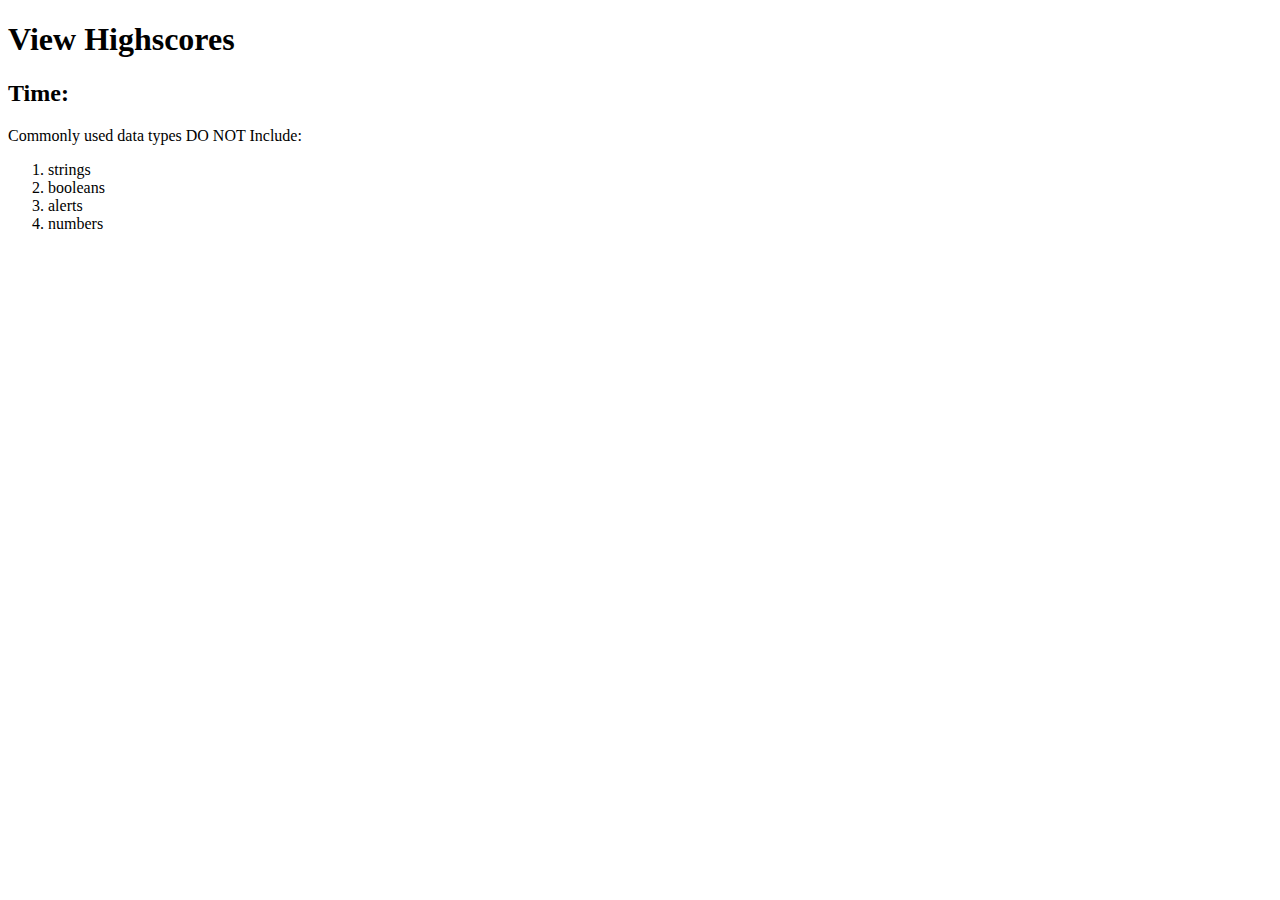
==== index.html @ 977e5300 "index.html starting file" ====
<!-- 3 HTML FIle
1. Landing Page
    - JavaScript 1 
    1 button, this button will start the quiz, once it clicked, it will go to quiz page
2. Quiz Page
    JavaScript 2
    1. Timer start
    2. Question presented

    {quiz: 
    }

 -->
<!DOCTYPE html>
<html lang="en">
<head>
    <meta charset="UTF-8">
    <meta http-equiv="X-UA-Compatible" content="IE=edge">
    <meta name="viewport" content="width=device-width, initial-scale=1.0">
    <title>Document</title>
</head>
<body>
    <!-- <header>
        <h1>View Highscores</h1>
        <h2>Time: </h2>
    </header>
    <div>
        <p id="question"></p>
        <ol id="options"></ol>
    </div> -->
    <script src="./assets/script.js"></script>
</body>
</html>
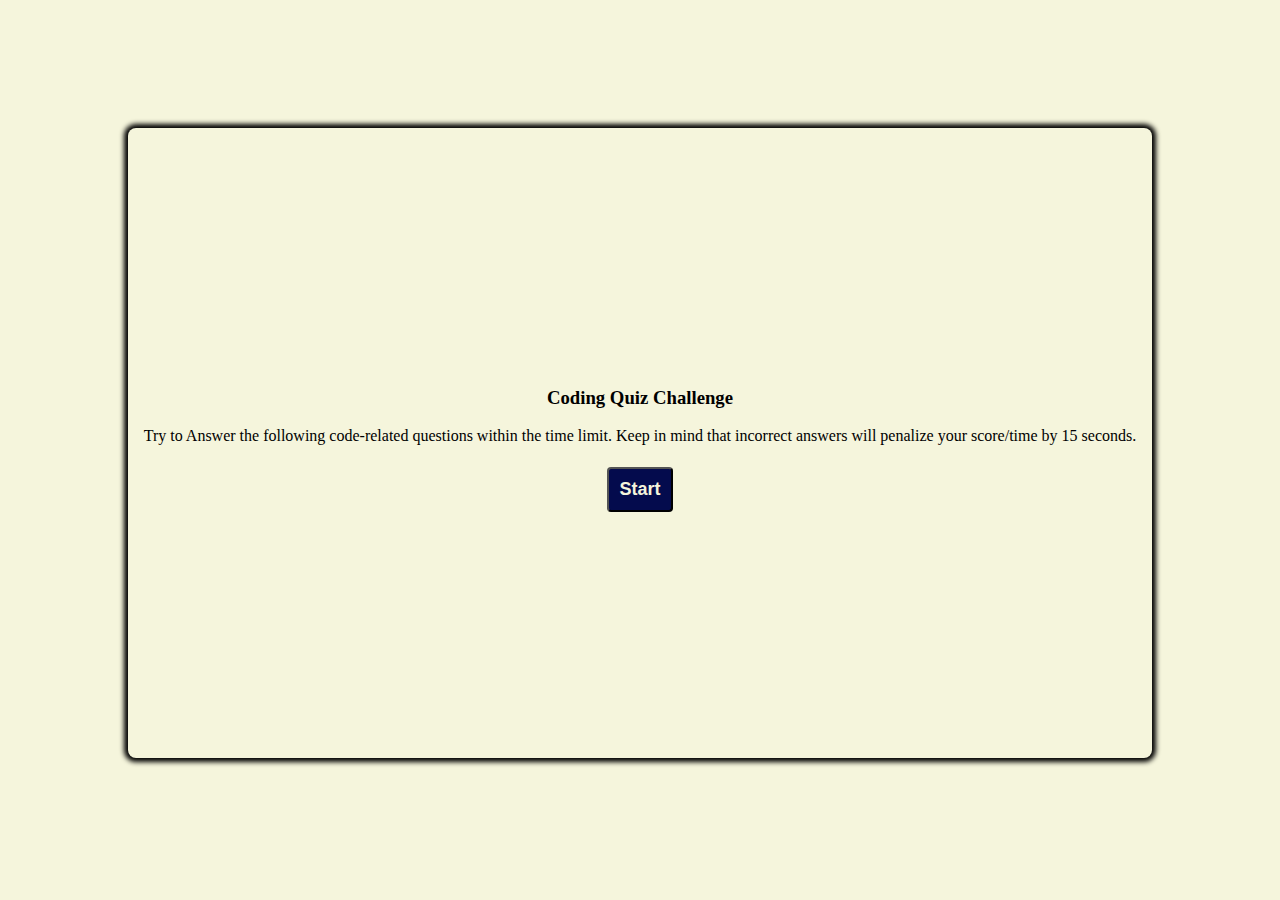
==== commit 874f8a37: "updated result page with improved score board" ====
--- a/index.html
+++ b/index.html
@@ -1,33 +1,21 @@
-<!-- 3 HTML FIle
-1. Landing Page
-    - JavaScript 1 
-    1 button, this button will start the quiz, once it clicked, it will go to quiz page
-2. Quiz Page
-    JavaScript 2
-    1. Timer start
-    2. Question presented
-
-    {quiz: 
-    }
-
- -->
 <!DOCTYPE html>
 <html lang="en">
 <head>
     <meta charset="UTF-8">
     <meta http-equiv="X-UA-Compatible" content="IE=edge">
     <meta name="viewport" content="width=device-width, initial-scale=1.0">
-    <title>Document</title>
+    <title>Coding Quiz Challenge</title>
+    <link rel="stylesheet" href="./assets/style.css">
 </head>
 <body>
-    <!-- <header>
-        <h1>View Highscores</h1>
-        <h2>Time: </h2>
+    <header>
+        <section>
+            <h3>Coding Quiz Challenge</h3>
+            <p>Try to Answer the following code-related questions within the time limit. Keep in mind that incorrect answers will penalize your score/time by 15 seconds.</p>
+            <a href="./quiz/quiz.html"><button id="start-button">Start</button></a>
+        </section>
     </header>
-    <div>
-        <p id="question"></p>
-        <ol id="options"></ol>
-    </div> -->
-    <script src="./assets/script.js"></script>
+<script src="./quiz/quiz.js"></script>    
+<!-- <script src="./landing.js"></script> -->
 </body>
 </html>--- a/assets/style.css
+++ b/assets/style.css
@@ -0,0 +1,31 @@
+
+button {
+    font-size: large;
+    font-weight: bold;
+    box-shadow: 0 6px 12px -2px rgba(#F27813, .15);
+    background: #040b4d;
+    border-radius: 4px;
+    padding: 10px;
+    color: beige;
+    margin: 6px;
+    cursor: pointer;
+ }
+
+ body {
+    width: 80vw;
+    max-width: 80%;
+    background-color: beige;
+    height: 70vh;
+    box-shadow: 0 0 5px 4px;
+    display: flex;
+    flex-direction: column;
+    justify-content: center;
+    align-items: center;
+    border-radius: 8px;
+    text-align: center;
+    margin: 10%;
+ }
+
+ #div-score, #choices  {
+    text-align: left;
+ }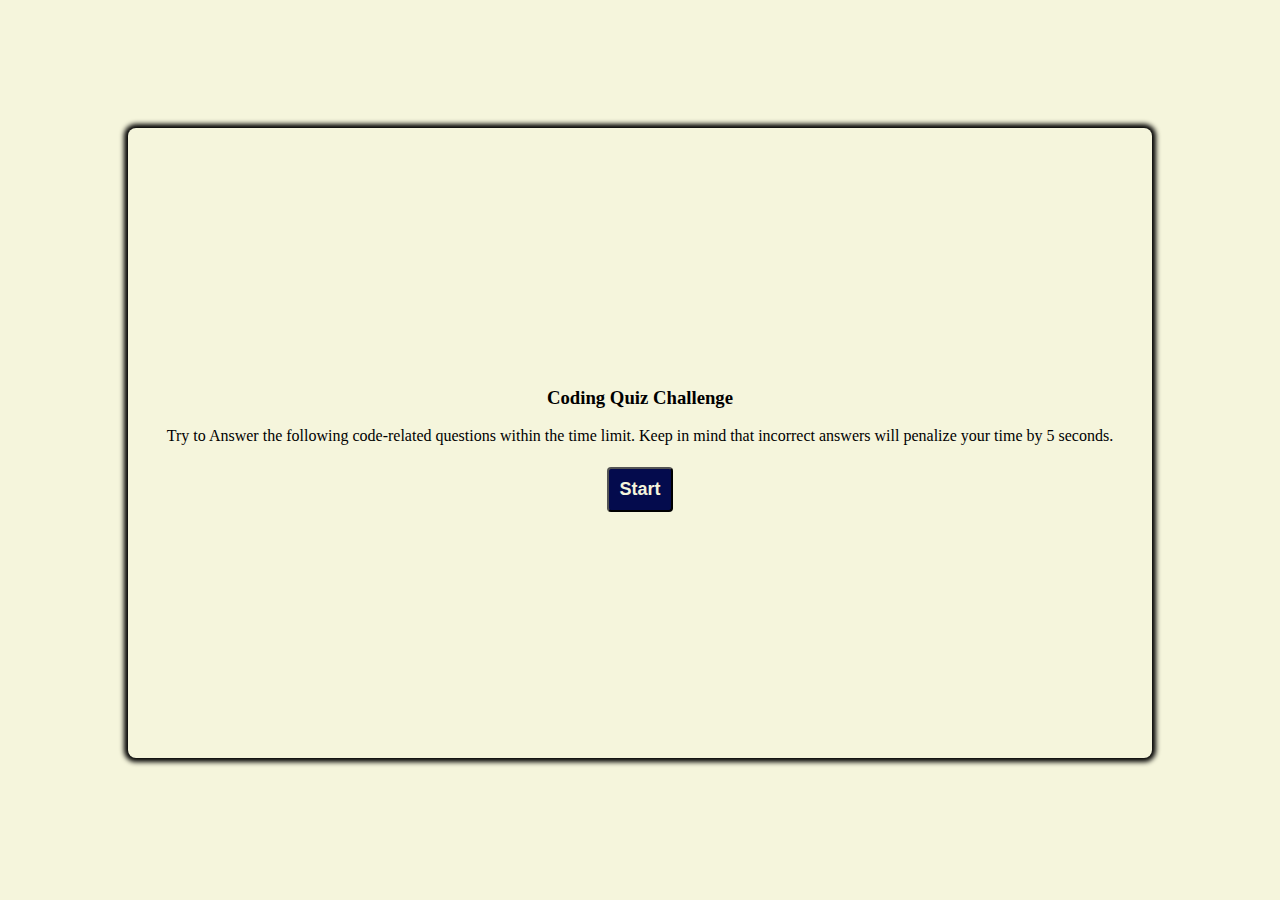
==== commit 7e128872: "fixed typo" ====
--- a/index.html
+++ b/index.html
@@ -11,7 +11,7 @@
     <header>
         <section>
             <h3>Coding Quiz Challenge</h3>
-            <p>Try to Answer the following code-related questions within the time limit. Keep in mind that incorrect answers will penalize your score/time by 15 seconds.</p>
+            <p>Try to Answer the following code-related questions within the time limit. Keep in mind that incorrect answers will penalize your time by 5 seconds.</p>
             <a href="./quiz/quiz.html"><button id="start-button">Start</button></a>
         </section>
     </header>
